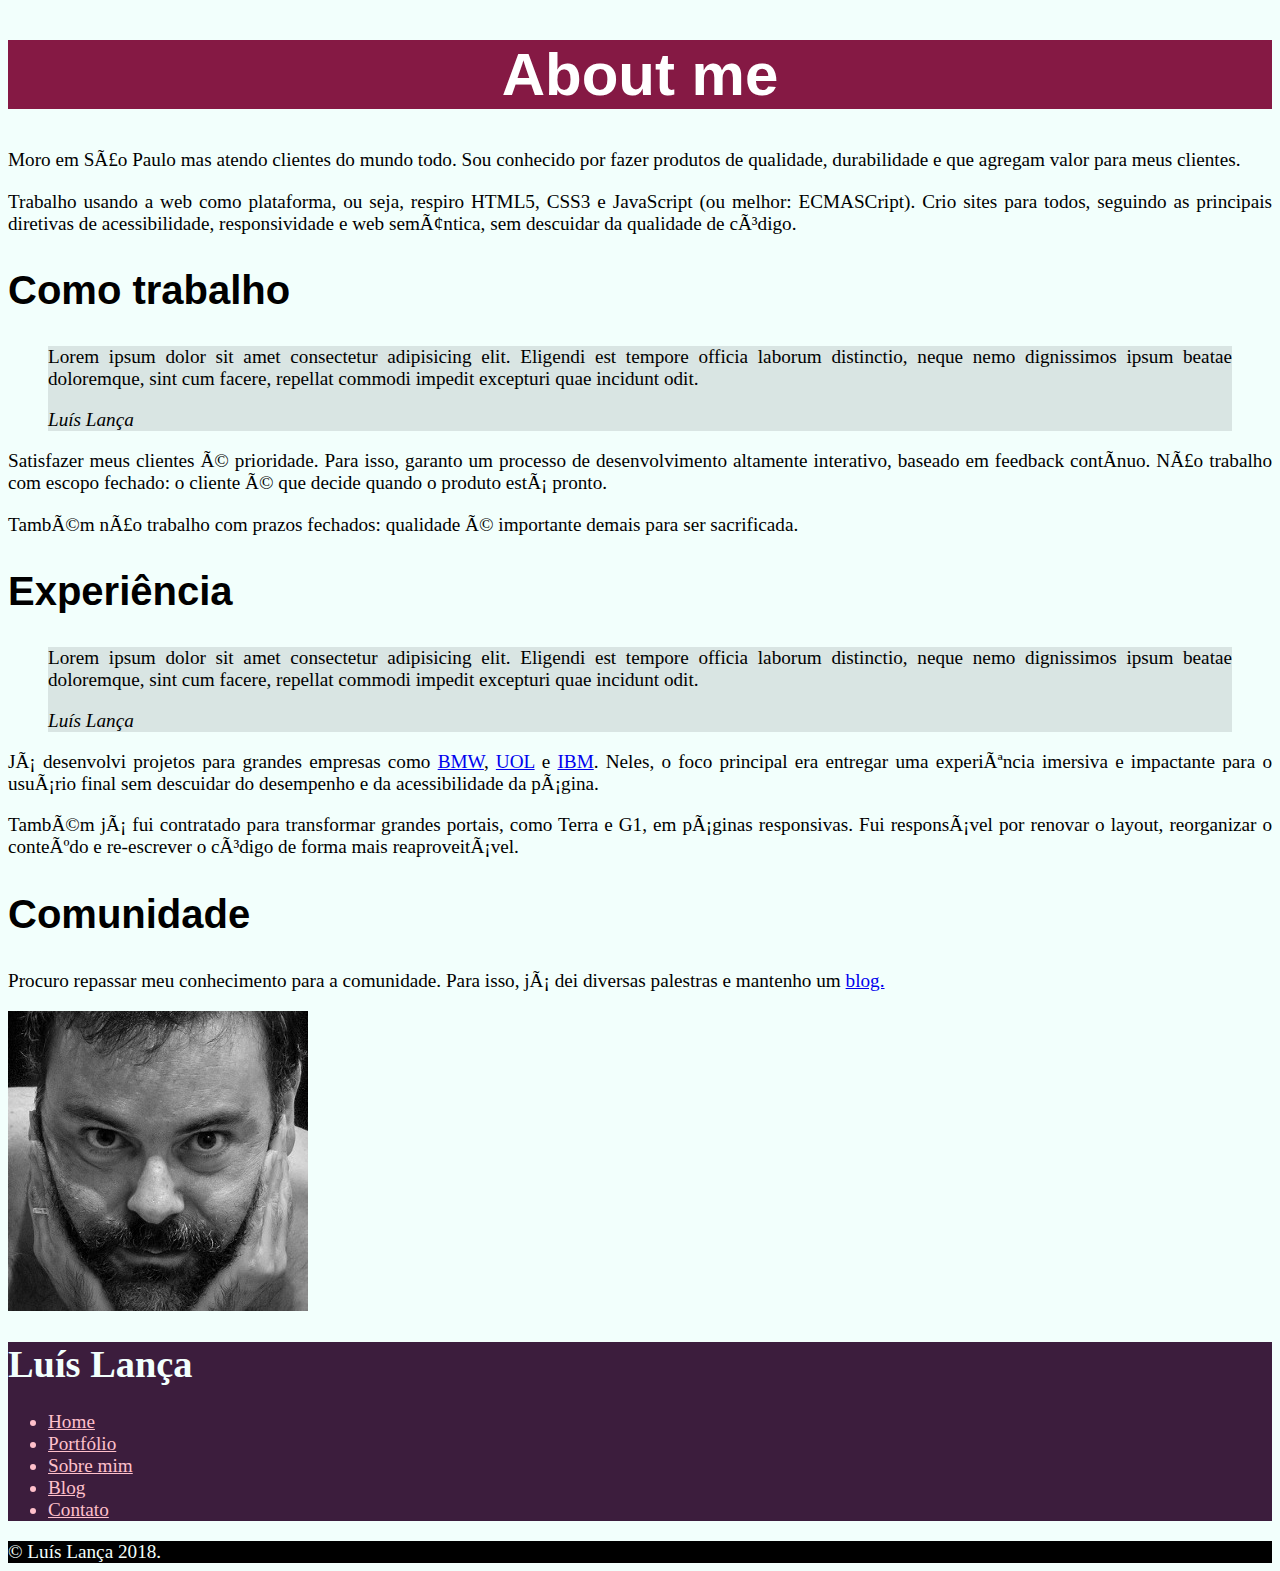
==== bio.html @ da687e43 "Up conteúdo" ====
<!DOCTYPE html>
<html lang="pt-br">

<head>
    <meta charset="UTF-8">
    <link rel="icon" href="favicon.png">
    <link rel="stylesheet" href="css/style.css">
    <title>Luís Lança - Iniciante</title>
</head>

<body>
    <main>
        <h1>About me</h1>
        <p>Moro em SÃ£o Paulo mas atendo clientes do mundo todo. Sou conhecido por fazer produtos de qualidade, durabilidade
            e que agregam valor para meus clientes.</p>
        <p>Trabalho usando a web como plataforma, ou seja, respiro HTML5, CSS3 e JavaScript (ou melhor: ECMASCript). Crio sites
            para todos, seguindo as principais diretivas de acessibilidade, responsividade e web semÃ¢ntica, sem descuidar
            da qualidade de cÃ³digo.</p>

        <h2>Como trabalho</h2>
        <blockquote>
            <p>Lorem ipsum dolor sit amet consectetur adipisicing elit. Eligendi est tempore officia laborum distinctio, neque nemo dignissimos ipsum beatae doloremque, sint cum facere, repellat commodi impedit excepturi quae incidunt odit.</p>
            <cite>Luís Lança</cite>
        </blockquote>
        <p>Satisfazer meus clientes Ã© prioridade. Para isso, garanto um processo de desenvolvimento altamente interativo, baseado
            em feedback contÃ­nuo. NÃ£o trabalho com escopo fechado: o cliente Ã© que decide quando o produto estÃ¡ pronto.</p>
        <p>TambÃ©m nÃ£o trabalho com prazos fechados: qualidade Ã© importante demais para ser sacrificada.</p>
        
        <h2>Experiência</h2>
        <blockquote>
                <p>Lorem ipsum dolor sit amet consectetur adipisicing elit. Eligendi est tempore officia laborum distinctio, neque nemo dignissimos ipsum beatae doloremque, sint cum facere, repellat commodi impedit excepturi quae incidunt odit.</p>
                <cite>Luís Lança</cite>
            </blockquote>
        <p>JÃ¡ desenvolvi projetos para grandes empresas como
            <a href="http://www.google.com">BMW</a>,
            <a href="http://www.google.com">UOL</a> e
            <a href="http://www.google.com">IBM</a>. Neles, o foco principal era entregar uma experiÃªncia imersiva e impactante para o usuÃ¡rio final sem
            descuidar do desempenho e da acessibilidade da pÃ¡gina.</p>
        <p>TambÃ©m jÃ¡ fui contratado para transformar grandes portais, como Terra e G1, em pÃ¡ginas responsivas. Fui responsÃ¡vel
            por renovar o layout, reorganizar o conteÃºdo e re-escrever o cÃ³digo de forma mais reaproveitÃ¡vel.</p>
        
        <h2>Comunidade</h2>
        <p>Procuro repassar meu conhecimento para a comunidade. Para isso, jÃ¡ dei diversas palestras e mantenho um
            <a href="blog.html">blog.</a>
        </p>
    </main>
    <img src="images/eu.jpg" alt="Foto de João da Silva">
    <aside>
        <h1>Luís Lança</h1>
        <nav>
            <ul>
                <li><a href="index.html">Home</a></li>
                <li><a href="portfolio.html">Portfólio</a></li>
                <li><a href="bio.html">Sobre mim</a></li>
                <li><a href="blog.html">Blog</a></li>
                <li><a href="contato.html">Contato</a></li>
            </ul>
        </nav>
    </aside>
    <footer>
        &copy; Luís Lança 2018.
    </footer>
</body>

</html>

<!--
    <strong></strong> NEGRITO
    <em></em> ITÁLICO
-->
---- css/style.css ----
body{
    font-family: "Crimson Text", "Times New Roman", serif;
    background-color: #F2FFFC;
    font-size: 120%;
}
main h1 {
    font-size: 60px;
    text-align: center;
    background-color: #851944;
    color: #FFF;
    font-family: "Open Sans Condensed", "Arial", sans-serif;
}
h2{
    font-size: 40px;
    font-family: "Open Sans Condensed", "Arial", sans-serif;
}
p {
    text-align: justify;
}
blockquote{
    background-color: #D9E5E3;
}
aside{
   background-color: #3C1D3D;
   color:#F2FFFC;  
}
footer{
    background-color: #000;
    color:#F2FFFC;
}
nav a {
    color: #F2FFFC;
}
ul {
    color: pink;
}

ul li a {
    color: inherit; /*pega a cor do elemento pai, no caso UL*/
}
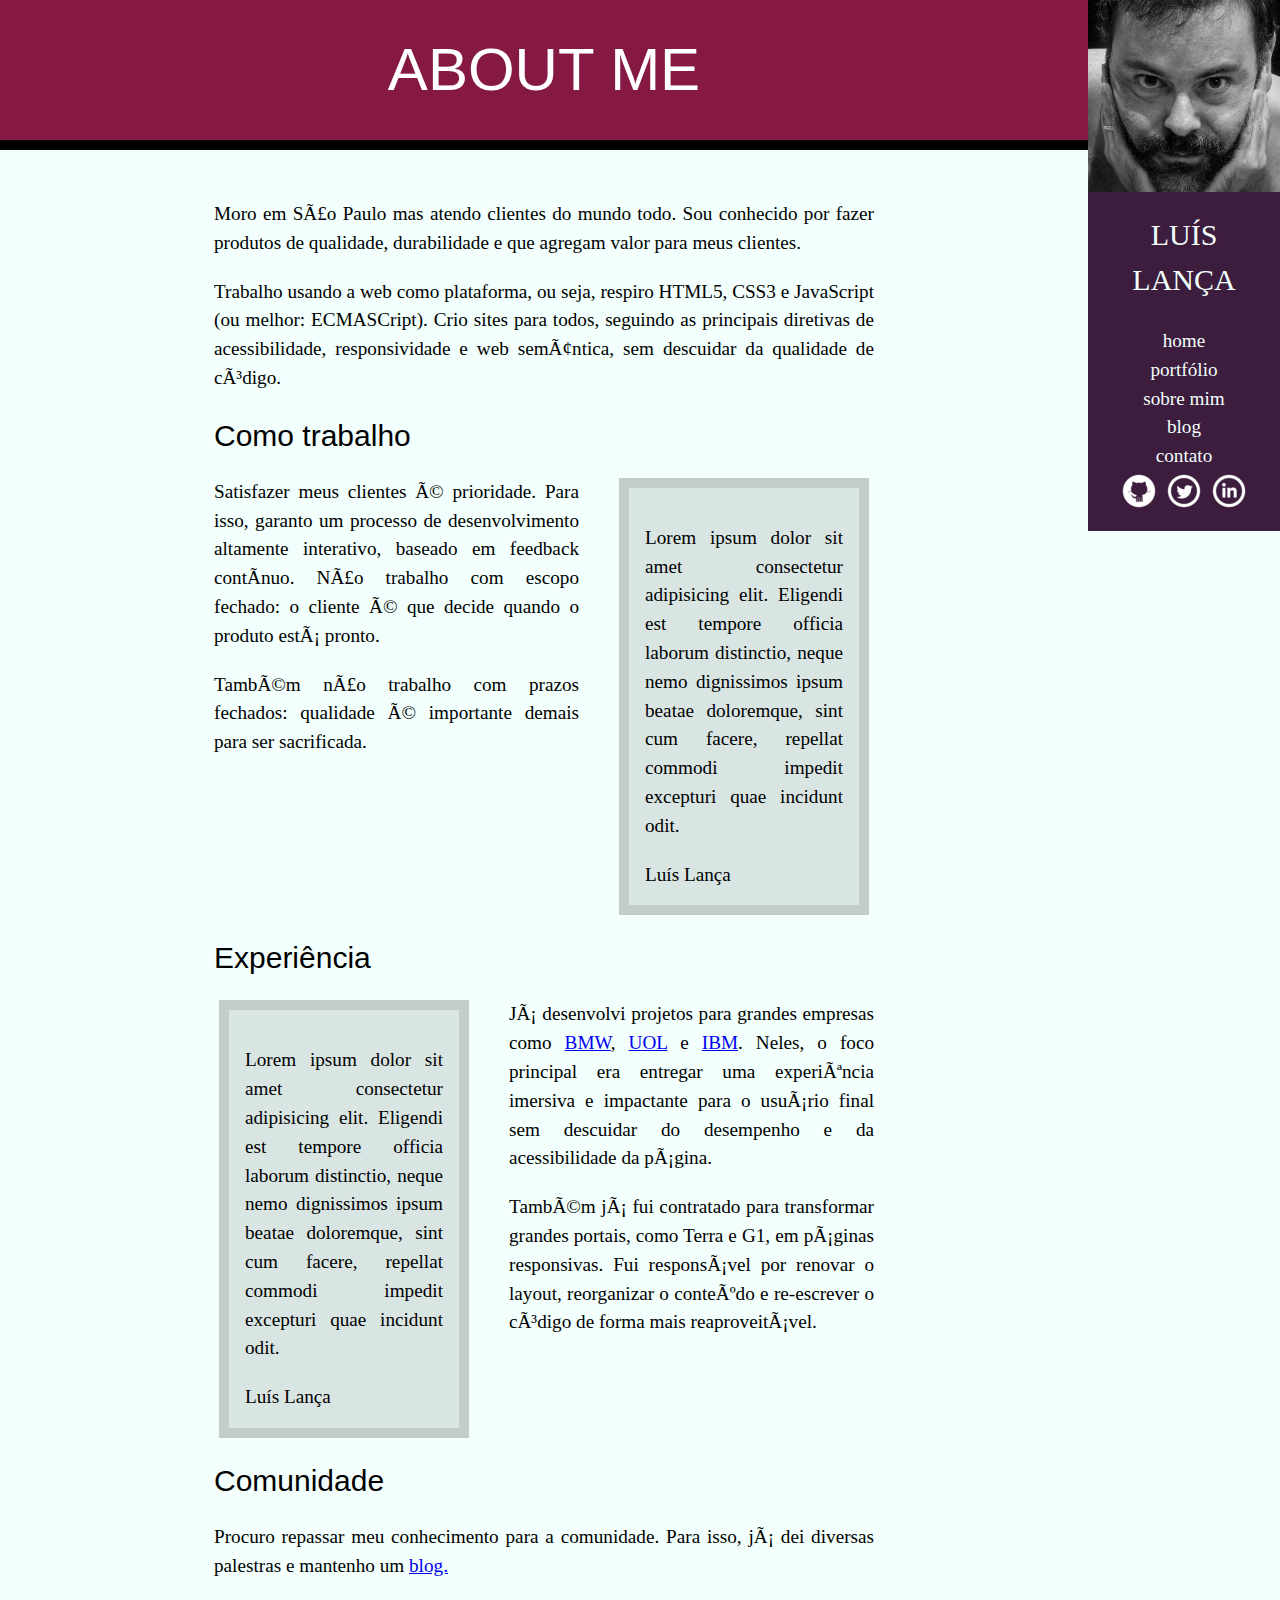
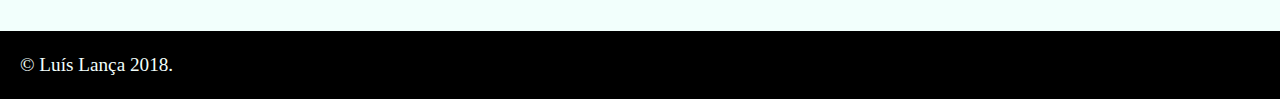
==== commit c27be634: "Continuando o curso" ====
--- a/bio.html
+++ b/bio.html
@@ -4,60 +4,84 @@
 <head>
     <meta charset="UTF-8">
     <link rel="icon" href="favicon.png">
+    <link rel="stylesheet" href="css/reset.css">
     <link rel="stylesheet" href="css/style.css">
     <title>Luís Lança - Iniciante</title>
 </head>
 
 <body>
     <main>
-        <h1>About me</h1>
-        <p>Moro em SÃ£o Paulo mas atendo clientes do mundo todo. Sou conhecido por fazer produtos de qualidade, durabilidade
-            e que agregam valor para meus clientes.</p>
-        <p>Trabalho usando a web como plataforma, ou seja, respiro HTML5, CSS3 e JavaScript (ou melhor: ECMASCript). Crio sites
-            para todos, seguindo as principais diretivas de acessibilidade, responsividade e web semÃ¢ntica, sem descuidar
-            da qualidade de cÃ³digo.</p>
-
-        <h2>Como trabalho</h2>
-        <blockquote>
-            <p>Lorem ipsum dolor sit amet consectetur adipisicing elit. Eligendi est tempore officia laborum distinctio, neque nemo dignissimos ipsum beatae doloremque, sint cum facere, repellat commodi impedit excepturi quae incidunt odit.</p>
-            <cite>Luís Lança</cite>
-        </blockquote>
-        <p>Satisfazer meus clientes Ã© prioridade. Para isso, garanto um processo de desenvolvimento altamente interativo, baseado
-            em feedback contÃ­nuo. NÃ£o trabalho com escopo fechado: o cliente Ã© que decide quando o produto estÃ¡ pronto.</p>
-        <p>TambÃ©m nÃ£o trabalho com prazos fechados: qualidade Ã© importante demais para ser sacrificada.</p>
-        
-        <h2>Experiência</h2>
-        <blockquote>
-                <p>Lorem ipsum dolor sit amet consectetur adipisicing elit. Eligendi est tempore officia laborum distinctio, neque nemo dignissimos ipsum beatae doloremque, sint cum facere, repellat commodi impedit excepturi quae incidunt odit.</p>
+        <h1 class="main-titulo">About me</h1>
+        <div class="main-conteudo">
+            <p>Moro em SÃ£o Paulo mas atendo clientes do mundo todo. Sou conhecido por fazer produtos de qualidade, durabilidade
+                e que agregam valor para meus clientes.</p>
+            <p>Trabalho usando a web como plataforma, ou seja, respiro HTML5, CSS3 e JavaScript (ou melhor: ECMASCript). Crio
+                sites para todos, seguindo as principais diretivas de acessibilidade, responsividade e web semÃ¢ntica, sem
+                descuidar da qualidade de cÃ³digo.</p>
+            <h2>Como trabalho</h2>
+            <blockquote class="bloco-um">
+                <p>Lorem ipsum dolor sit amet consectetur adipisicing elit. Eligendi est tempore officia laborum distinctio,
+                    neque nemo dignissimos ipsum beatae doloremque, sint cum facere, repellat commodi impedit excepturi quae
+                    incidunt odit.
+                </p>
                 <cite>Luís Lança</cite>
             </blockquote>
-        <p>JÃ¡ desenvolvi projetos para grandes empresas como
-            <a href="http://www.google.com">BMW</a>,
-            <a href="http://www.google.com">UOL</a> e
-            <a href="http://www.google.com">IBM</a>. Neles, o foco principal era entregar uma experiÃªncia imersiva e impactante para o usuÃ¡rio final sem
-            descuidar do desempenho e da acessibilidade da pÃ¡gina.</p>
-        <p>TambÃ©m jÃ¡ fui contratado para transformar grandes portais, como Terra e G1, em pÃ¡ginas responsivas. Fui responsÃ¡vel
-            por renovar o layout, reorganizar o conteÃºdo e re-escrever o cÃ³digo de forma mais reaproveitÃ¡vel.</p>
-        
-        <h2>Comunidade</h2>
-        <p>Procuro repassar meu conhecimento para a comunidade. Para isso, jÃ¡ dei diversas palestras e mantenho um
-            <a href="blog.html">blog.</a>
-        </p>
+            <p>Satisfazer meus clientes Ã© prioridade. Para isso, garanto um processo de desenvolvimento altamente interativo,
+                baseado em feedback contÃ­nuo. NÃ£o trabalho com escopo fechado: o cliente Ã© que decide quando o produto
+                estÃ¡ pronto.</p>
+            <p>TambÃ©m nÃ£o trabalho com prazos fechados: qualidade Ã© importante demais para ser sacrificada.</p>
+
+            <h2>Experiência</h2>
+            <blockquote class="bloco-dois">
+                <p>Lorem ipsum dolor sit amet consectetur adipisicing elit. Eligendi est tempore officia laborum distinctio,
+                    neque nemo dignissimos ipsum beatae doloremque, sint cum facere, repellat commodi impedit excepturi quae
+                    incidunt odit.
+                </p>
+                <cite>Luís Lança</cite>
+            </blockquote>
+            <p>JÃ¡ desenvolvi projetos para grandes empresas como
+                <a href="http://www.google.com">BMW</a>,
+                <a href="http://www.google.com">UOL</a> e
+                <a href="http://www.google.com">IBM</a>. Neles, o foco principal era entregar uma experiÃªncia imersiva e impactante para o usuÃ¡rio final
+                sem descuidar do desempenho e da acessibilidade da pÃ¡gina.</p>
+            <p>TambÃ©m jÃ¡ fui contratado para transformar grandes portais, como Terra e G1, em pÃ¡ginas responsivas. Fui responsÃ¡vel
+                por renovar o layout, reorganizar o conteÃºdo e re-escrever o cÃ³digo de forma mais reaproveitÃ¡vel.</p>
+
+            <h2>Comunidade</h2>
+            <p>Procuro repassar meu conhecimento para a comunidade. Para isso, jÃ¡ dei diversas palestras e mantenho um
+                <a href="blog.html">blog.</a>
+            </p>
+        </div>
     </main>
-    <img src="images/eu.jpg" alt="Foto de João da Silva">
-    <aside>
-        <h1>Luís Lança</h1>
+    <img src="images/eu.jpg" alt="Foto de João da Silva" class="profile-image">
+    <aside class="menu-lateral">
         <nav>
-            <ul>
-                <li><a href="index.html">Home</a></li>
-                <li><a href="portfolio.html">Portfólio</a></li>
-                <li><a href="bio.html">Sobre mim</a></li>
-                <li><a href="blog.html">Blog</a></li>
-                <li><a href="contato.html">Contato</a></li>
-            </ul>
+            <h1 class="menu-lateral-titulo">Luís Lança</h1>
+            <a href="index.html">Home</a>
+            <a href="portfolio.html">Portfólio</a>
+            <a href="bio.html">Sobre mim</a>
+            <a href="blog.html">Blog</a>
+            <a href="contato.html">Contato</a>
         </nav>
+        <ul class="icones-sociais">
+            <li>
+                <a href="" class="github">
+                    Github
+                </a>
+            </li>
+            <li>
+                <a href="" class="twitter">
+                    Twitter
+                </a>
+            </li>
+            <li>
+                <a href="" class="linkedin">
+                    Linkedin
+                </a>
+            </li>
+        </ul>
     </aside>
-    <footer>
+    <footer id="rodape">
         &copy; Luís Lança 2018.
     </footer>
 </body>
@@ -67,4 +91,7 @@
 <!--
     <strong></strong> NEGRITO
     <em></em> ITÁLICO
+
+    image replacement é um técnica para auxiliar portadores de necessidades especiais
+    através de substituir imagens no html por escritas. 
 -->--- a/css/style.css
+++ b/css/style.css
@@ -2,39 +2,117 @@
     font-family: "Crimson Text", "Times New Roman", serif;
     background-color: #F2FFFC;
     font-size: 120%;
+    line-height: 1.5; /*ALTERA O ESPAÇAMENTO ENTRE AS LINHAS*/
 }
-main h1 {
+main{
+    float: left;
+    width: 85%;
+}
+.main-conteudo{
+    width: 720px;
+    box-sizing: border-box;
+    margin: 0 auto;
+    padding: 30px;
+}
+.main-titulo{
     font-size: 60px;
     text-align: center;
     background-color: #851944;
     color: #FFF;
+    padding: 25px;
     font-family: "Open Sans Condensed", "Arial", sans-serif;
+    margin: 0;
+    border-bottom: 10px solid #000;
+    text-transform: uppercase; /*DEIXA TODAS AS LETRAS MAIÚSCULAS*/
 }
 h2{
-    font-size: 40px;
+    font-size: 30px;
     font-family: "Open Sans Condensed", "Arial", sans-serif;
+    clear: both;
+    
 }
 p {
     text-align: justify;
+    margin: 20px 0;
 }
 blockquote{
     background-color: #D9E5E3;
+    padding: 16px;
+    border: 10px solid #c2ccca;
+    width: 250px;
+    margin: 20px 40px;
+    box-sizing: border-box; /*MEDE A PARTIR DAS BORDERS*/
 }
-aside{
+.bloco-um{
+    float: right;
+    margin-right: 5px;
+}
+.bloco-dois{
+    float: left;
+    margin-left: 5px;
+}
+.menu-lateral{
    background-color: #3C1D3D;
    color:#F2FFFC;  
+   padding: 20px;
+   text-align: center;
+   float: right;
+   clear: right;
+   width: 15%;
+   box-sizing: border-box;
 }
-footer{
+.menu-lateral-titulo{
+    font-size: 30px;
+    margin-bottom: 25px;
+    text-transform: uppercase;
+}
+.profile-image{
+    float:right;
+    width: 15%;
+}
+#rodape{ 
     background-color: #000;
     color:#F2FFFC;
+    padding: 20px;
+    clear: both;
 }
 nav a {
     color: #F2FFFC;
+    text-decoration: none;
+    display: block;
+    text-transform: lowercase;
 }
-ul {
-    color: pink;
+ul{
+    list-style: none;
 }
-
-ul li a {
-    color: inherit; /*pega a cor do elemento pai, no caso UL*/
+.icones-sociais li{
+    display: inline-block;
+}
+.icones-sociais a{
+    display: inline-block;
+    height: 40px;
+    width: 40px;
+    text-indent: -99999px;
+}
+.github{
+    background-image: url(../images/github.png);
+}
+.twitter{
+    background-image: url(../images/twitter.png);
+}
+.linkedin{
+    background-image: url(../images/linkedin.png);
+}
+.artigo{
+    padding-bottom: 30px;
+    border-bottom: 1px solid #ccc;
+    margin-bottom: 20px; 
+}
+.leia-mais {
+    padding: 8px;
+    margin: 16px;
+    display: block;
+    font-size: 24px;
+    text-align: center;
+    background-color: #E6E7E8;
 }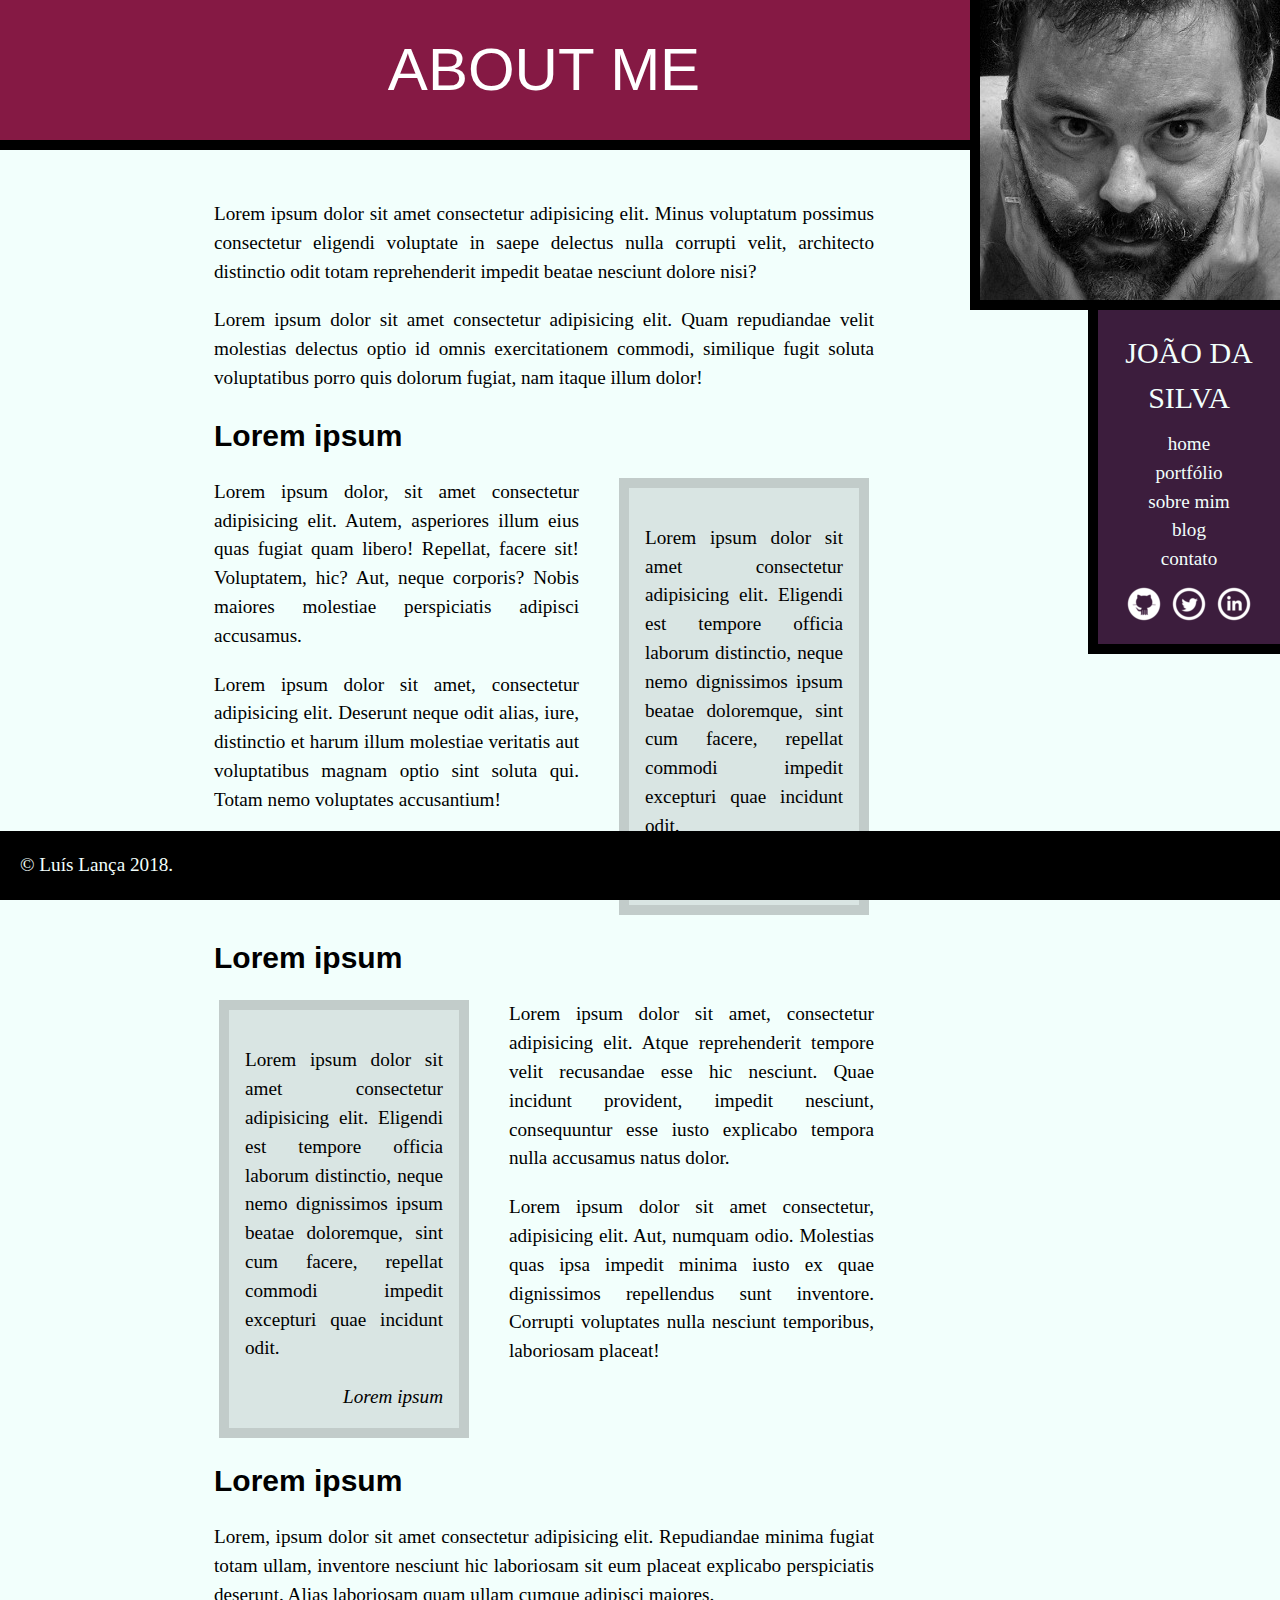
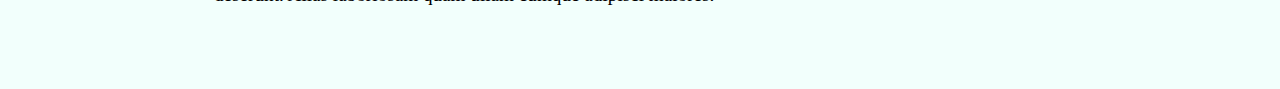
==== commit 0782d5d2: "Curso finalizado" ====
--- a/bio.html
+++ b/bio.html
@@ -13,50 +13,39 @@
     <main>
         <h1 class="main-titulo">About me</h1>
         <div class="main-conteudo">
-            <p>Moro em SÃ£o Paulo mas atendo clientes do mundo todo. Sou conhecido por fazer produtos de qualidade, durabilidade
-                e que agregam valor para meus clientes.</p>
-            <p>Trabalho usando a web como plataforma, ou seja, respiro HTML5, CSS3 e JavaScript (ou melhor: ECMASCript). Crio
-                sites para todos, seguindo as principais diretivas de acessibilidade, responsividade e web semÃ¢ntica, sem
-                descuidar da qualidade de cÃ³digo.</p>
-            <h2>Como trabalho</h2>
+            <p>Lorem ipsum dolor sit amet consectetur adipisicing elit. Minus voluptatum possimus consectetur eligendi voluptate in saepe delectus nulla corrupti velit, architecto distinctio odit totam reprehenderit impedit beatae nesciunt dolore nisi?</p>
+            <p>Lorem ipsum dolor sit amet consectetur adipisicing elit. Quam repudiandae velit molestias delectus optio id omnis exercitationem commodi, similique fugit soluta voluptatibus porro quis dolorum fugiat, nam itaque illum dolor!</p>
+            <h2>Lorem ipsum</h2>
             <blockquote class="bloco-um">
                 <p>Lorem ipsum dolor sit amet consectetur adipisicing elit. Eligendi est tempore officia laborum distinctio,
                     neque nemo dignissimos ipsum beatae doloremque, sint cum facere, repellat commodi impedit excepturi quae
                     incidunt odit.
                 </p>
-                <cite>Luís Lança</cite>
+                <cite>Lorem ipsum</cite>
             </blockquote>
-            <p>Satisfazer meus clientes Ã© prioridade. Para isso, garanto um processo de desenvolvimento altamente interativo,
-                baseado em feedback contÃ­nuo. NÃ£o trabalho com escopo fechado: o cliente Ã© que decide quando o produto
-                estÃ¡ pronto.</p>
-            <p>TambÃ©m nÃ£o trabalho com prazos fechados: qualidade Ã© importante demais para ser sacrificada.</p>
+            <p>Lorem ipsum dolor, sit amet consectetur adipisicing elit. Autem, asperiores illum eius quas fugiat quam libero! Repellat, facere sit! Voluptatem, hic? Aut, neque corporis? Nobis maiores molestiae perspiciatis adipisci accusamus.</p>
+            <p>Lorem ipsum dolor sit amet, consectetur adipisicing elit. Deserunt neque odit alias, iure, distinctio et harum illum molestiae veritatis aut voluptatibus magnam optio sint soluta qui. Totam nemo voluptates accusantium!</p>
 
-            <h2>Experiência</h2>
+            <h2>Lorem ipsum</h2>
             <blockquote class="bloco-dois">
                 <p>Lorem ipsum dolor sit amet consectetur adipisicing elit. Eligendi est tempore officia laborum distinctio,
                     neque nemo dignissimos ipsum beatae doloremque, sint cum facere, repellat commodi impedit excepturi quae
                     incidunt odit.
                 </p>
-                <cite>Luís Lança</cite>
+                <cite>Lorem ipsum</cite>
             </blockquote>
-            <p>JÃ¡ desenvolvi projetos para grandes empresas como
-                <a href="http://www.google.com">BMW</a>,
-                <a href="http://www.google.com">UOL</a> e
-                <a href="http://www.google.com">IBM</a>. Neles, o foco principal era entregar uma experiÃªncia imersiva e impactante para o usuÃ¡rio final
-                sem descuidar do desempenho e da acessibilidade da pÃ¡gina.</p>
-            <p>TambÃ©m jÃ¡ fui contratado para transformar grandes portais, como Terra e G1, em pÃ¡ginas responsivas. Fui responsÃ¡vel
-                por renovar o layout, reorganizar o conteÃºdo e re-escrever o cÃ³digo de forma mais reaproveitÃ¡vel.</p>
+            <p>Lorem ipsum dolor sit amet, consectetur adipisicing elit. Atque reprehenderit tempore velit recusandae esse hic nesciunt. Quae incidunt provident, impedit nesciunt, consequuntur esse iusto explicabo tempora nulla accusamus natus dolor.</p>
+            <p>Lorem ipsum dolor sit amet consectetur, adipisicing elit. Aut, numquam odio. Molestias quas ipsa impedit minima iusto ex quae dignissimos repellendus sunt inventore. Corrupti voluptates nulla nesciunt temporibus, laboriosam placeat!</p>
 
-            <h2>Comunidade</h2>
-            <p>Procuro repassar meu conhecimento para a comunidade. Para isso, jÃ¡ dei diversas palestras e mantenho um
-                <a href="blog.html">blog.</a>
+            <h2>Lorem ipsum</h2>
+            <p>Lorem, ipsum dolor sit amet consectetur adipisicing elit. Repudiandae minima fugiat totam ullam, inventore nesciunt hic laboriosam sit eum placeat explicabo perspiciatis deserunt. Alias laboriosam quam ullam cumque adipisci maiores.</a>
             </p>
         </div>
     </main>
     <img src="images/eu.jpg" alt="Foto de João da Silva" class="profile-image">
     <aside class="menu-lateral">
         <nav>
-            <h1 class="menu-lateral-titulo">Luís Lança</h1>
+            <h1 class="menu-lateral-titulo">João da Silva</h1>
             <a href="index.html">Home</a>
             <a href="portfolio.html">Portfólio</a>
             <a href="bio.html">Sobre mim</a>
--- a/css/style.css
+++ b/css/style.css
@@ -13,6 +13,7 @@
     box-sizing: border-box;
     margin: 0 auto;
     padding: 30px;
+    padding-bottom: 60px;
 }
 .main-titulo{
     font-size: 60px;
@@ -29,7 +30,7 @@
     font-size: 30px;
     font-family: "Open Sans Condensed", "Arial", sans-serif;
     clear: both;
-    
+    font-weight: bold;
 }
 p {
     text-align: justify;
@@ -42,6 +43,10 @@
     width: 250px;
     margin: 20px 40px;
     box-sizing: border-box; /*MEDE A PARTIR DAS BORDERS*/
+}
+cite {
+    font-style: italic;
+    float: right;
 }
 .bloco-um{
     float: right;
@@ -57,24 +62,35 @@
    padding: 20px;
    text-align: center;
    float: right;
-   clear: right;
    width: 15%;
    box-sizing: border-box;
+   border-left: 10px solid #000;
+   border-bottom: 10px solid #000;
+   position: relative;
+   top:310px;
 }
 .menu-lateral-titulo{
     font-size: 30px;
-    margin-bottom: 25px;
+    margin-bottom: 10px;
     text-transform: uppercase;
 }
 .profile-image{
     float:right;
-    width: 15%;
+    border-left: 10px solid black;
+    border-bottom: 10px solid #000;
+    box-sizing: border-box;
+    position: absolute;
+    top:0;
+    right: 0;
 }
 #rodape{ 
     background-color: #000;
     color:#F2FFFC;
     padding: 20px;
     clear: both;
+    position: fixed;
+    bottom: 0px;
+    width: 100%;
 }
 nav a {
     color: #F2FFFC;
@@ -87,6 +103,7 @@
 }
 .icones-sociais li{
     display: inline-block;
+    margin-top: 10px;
 }
 .icones-sociais a{
     display: inline-block;
